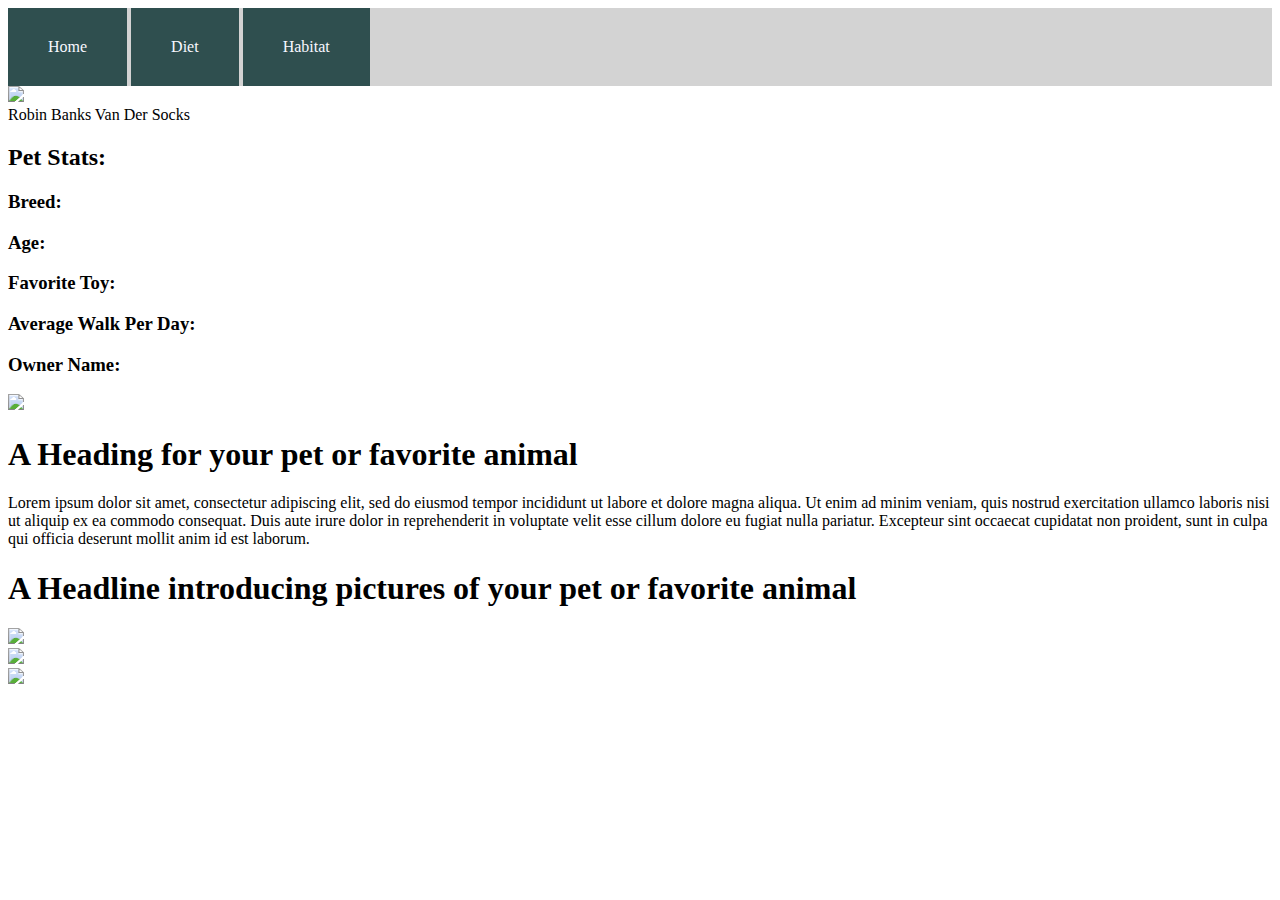
==== index.html @ 6be6dc51 "updated architecture" ====
<!DOCTYPE html>
<html>
<head>
  <title>One Page Website</title>
  <link href="css/style.css" rel="stylesheet" type="text/css">
</head>
<body>
<nav>
  <div class="navBar">
    <div class="navText">Home</div>
  </div>
  <div class="navBar">
    <div class="navText">Diet</div>
  </div>
  <div class="navBar">
    <div class="navText">Habitat</div>
  </div>
</nav>
<section class="sideBar"></section>
  <div class="petBox">
    <div class="petImage">
    <img src="images/IMG_315.jpg"></div>
    <div class="petName">Robin Banks Van Der Socks</div>
  </div>
  <div class="petInfo">
    <div class="petList"><h2>Pet Stats:</h2></div>
    <div class="petList"><h3>Breed:</h3></div>
    <div class="petList"><h3>Age:</h3></div>
    <div class="petList"><h3>Favorite Toy:</h3></div>
    <div class="petList"><h3>Average Walk Per Day:</h3></div>
    <div class="petList"><h3>Owner Name:</h3></div>
  </div>
</section>
<section class="mainPage">
  <div class="topBox">
  <div class="petImageMain">
  <img src="images/img_315.jpg"></div>
  <h1>A Heading for your pet or favorite animal</h1>
  <p>Lorem ipsum dolor sit amet, consectetur adipiscing elit, sed do eiusmod tempor incididunt ut labore et dolore magna aliqua. Ut enim ad minim veniam, quis nostrud exercitation ullamco laboris nisi ut aliquip ex ea commodo consequat. Duis aute irure dolor in reprehenderit in voluptate velit esse cillum dolore eu fugiat nulla pariatur. Excepteur sint occaecat cupidatat non proident, sunt in culpa qui officia deserunt mollit anim id est laborum.</p>
  </div>
<div class="bottomBox">
  <h1>A Headline introducing pictures of your pet or favorite animal</h1>
  <div class="petPhoto"><img src="images/IMG_315.jpg"></div>
  <div class="petPhoto"><img src="images/IMG_315.jpg"></div>
  <div class="petPhoto"><img src="images/IMG_315.jpg"></div>
</div>
</section>
</body>
</html>
---- css/style.css ----
nav {
    width: auto;
    background-color: lightgrey;
}

.navBar {
  color: ghostwhite;
  display: inline-block;
  padding-top: 30px;
  padding-left: 40px;
  padding-right: 40px;
  padding-bottom: 30px;
  background-color: darkslategray;
}
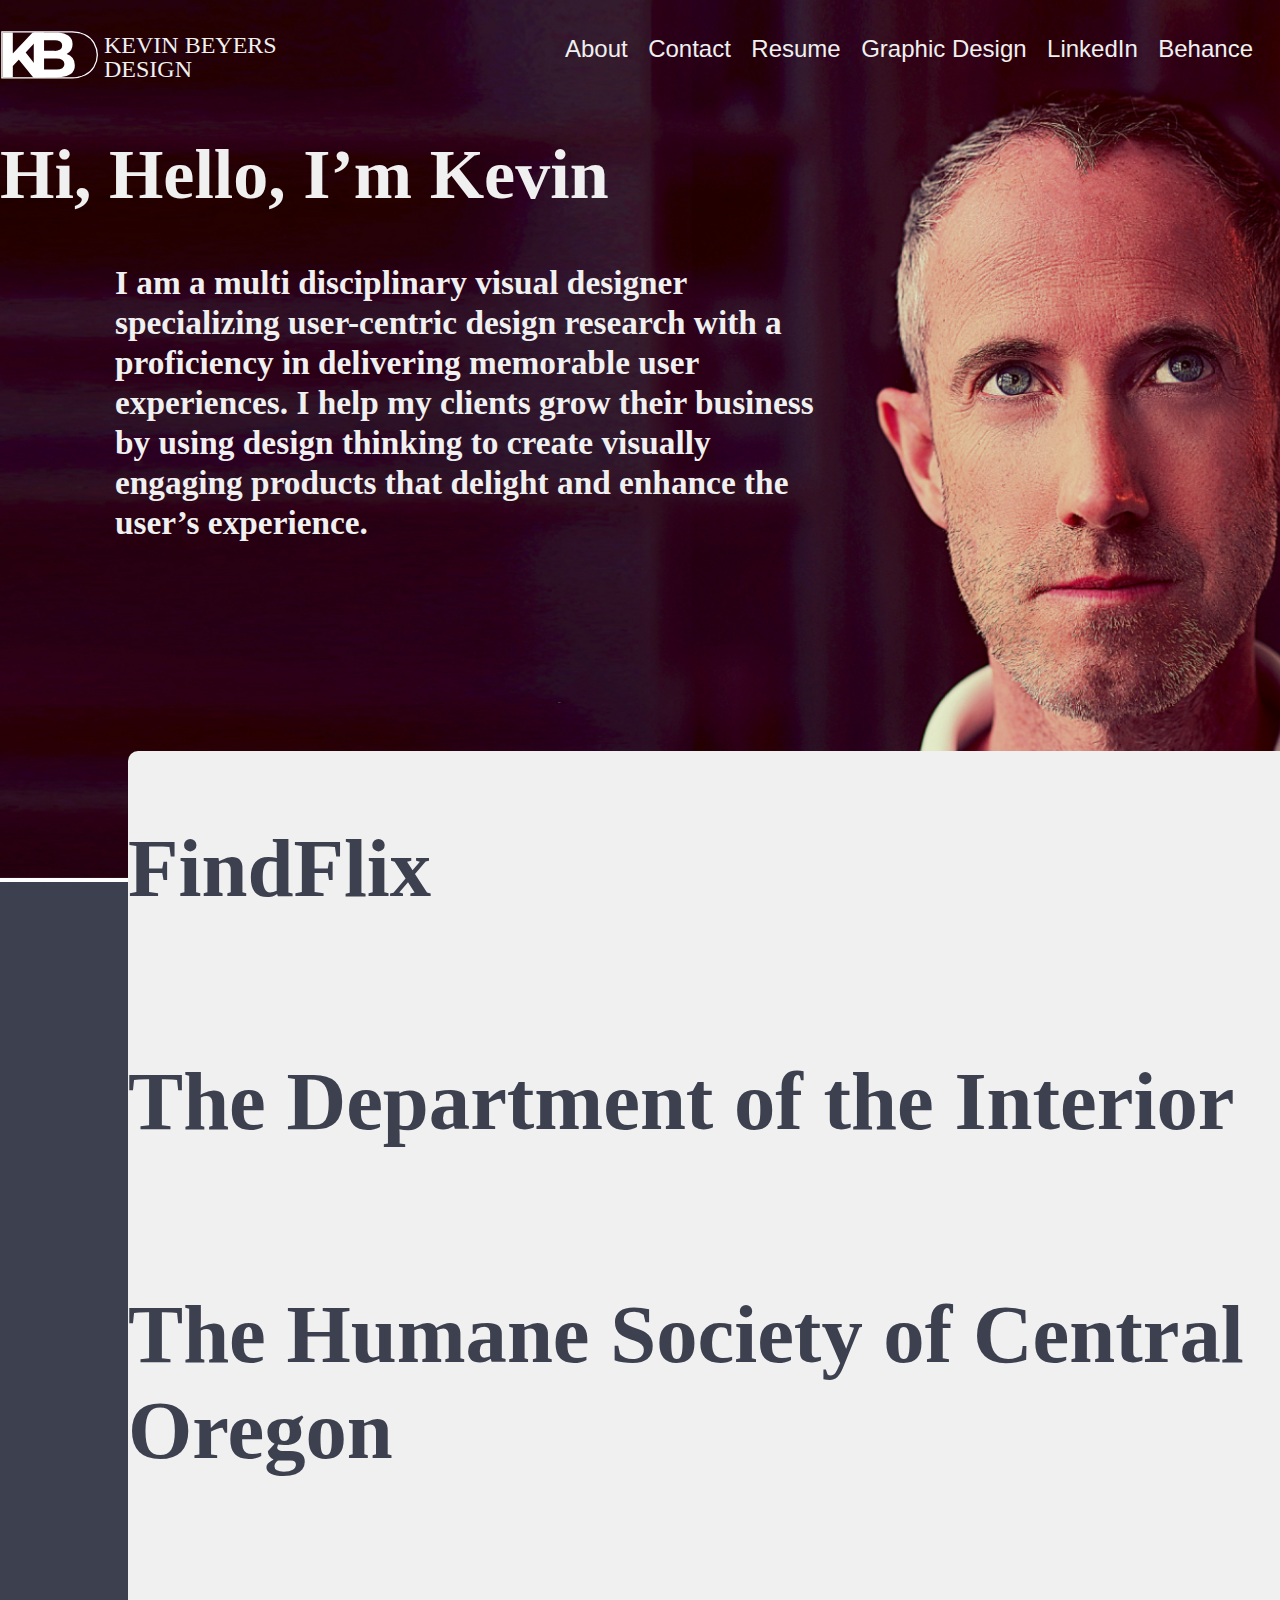
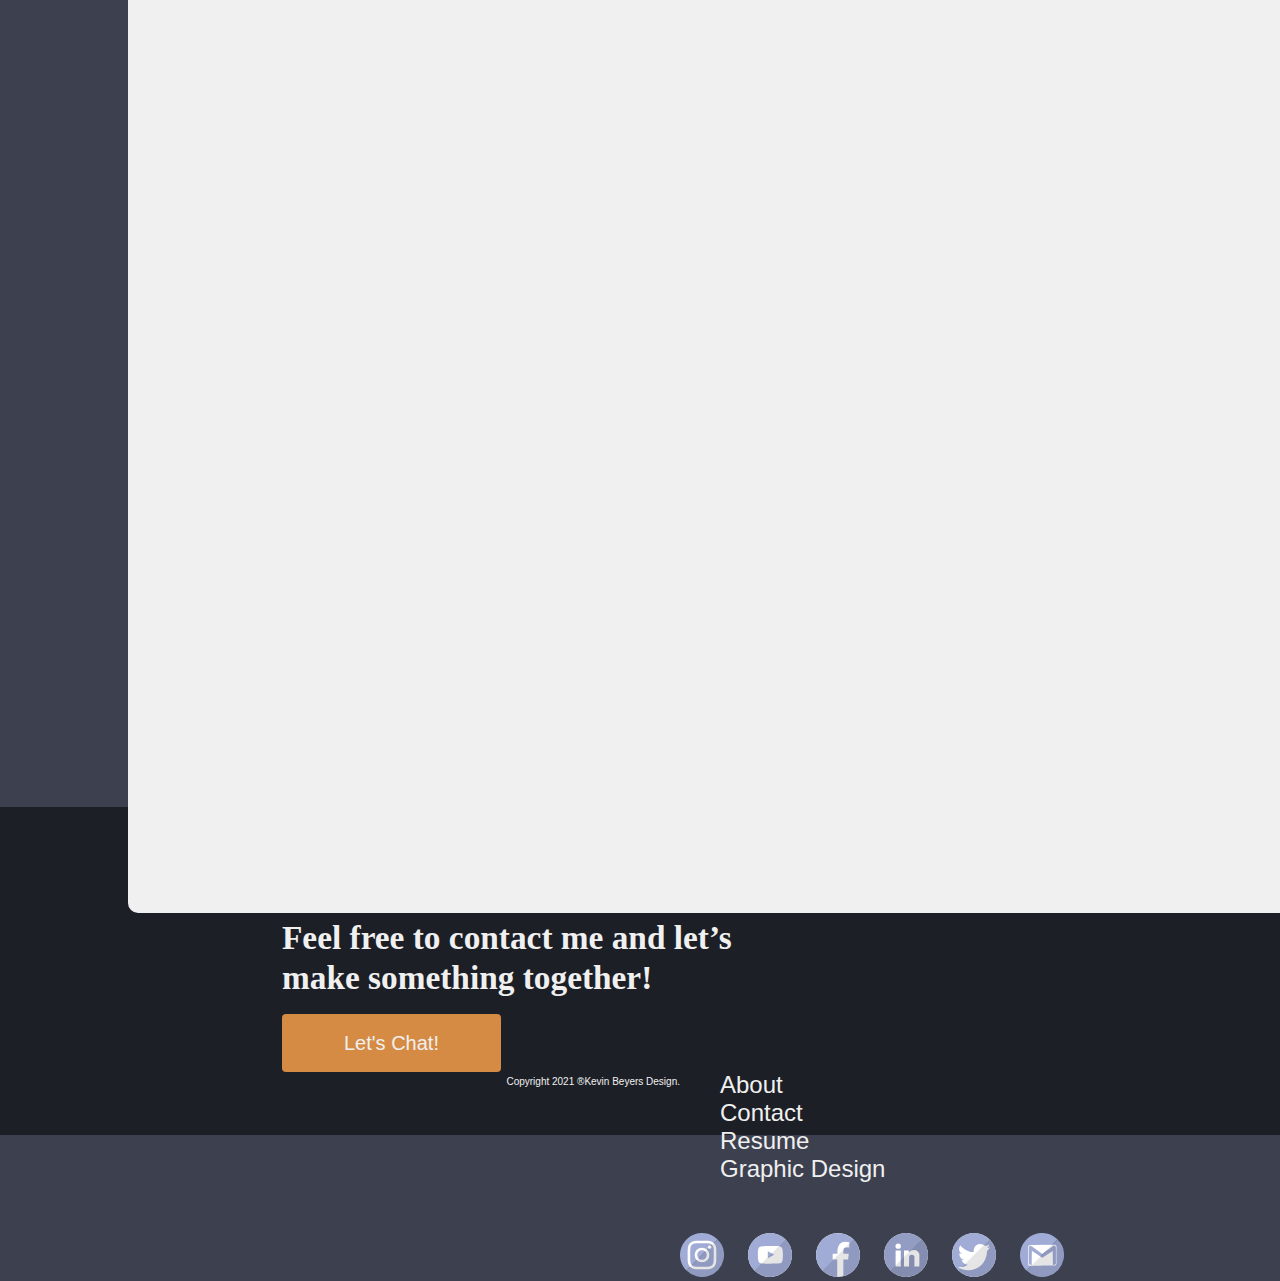
==== commit b92c97b4: "portfolio update" ====
--- a/index.html
+++ b/index.html
@@ -1,49 +1,88 @@
-<!DOCTYPE html>
+<!doctype html>
 <html>
 <head>
-  <title>One Page Website</title>
-  <link href="css/style.css" rel="stylesheet" type="text/css">
+<meta charset="UTF-8">
+<title>Kevin Beyers Design - UX UI Design Portfolio</title>
+<script src="https://ajax.googleapis.com/ajax/libs/jquery/3.5.1/jquery.min.js"></script>
+	<script type="text/javascript" src="js/scripts.js"></script>
+	<link rel="preconnect" href="https://fonts.gstatic.com">
+<link href="css/styles.css" rel="stylesheet" type="text/css">
 </head>
+
 <body>
-<nav>
-  <div class="navBar">
-    <div class="navText">Home</div>
-  </div>
-  <div class="navBar">
-    <div class="navText">Diet</div>
-  </div>
-  <div class="navBar">
-    <div class="navText">Habitat</div>
-  </div>
-</nav>
-<section class="sideBar"></section>
-  <div class="petBox">
-    <div class="petImage">
-    <img src="images/IMG_315.jpg"></div>
-    <div class="petName">Robin Banks Van Der Socks</div>
-  </div>
-  <div class="petInfo">
-    <div class="petList"><h2>Pet Stats:</h2></div>
-    <div class="petList"><h3>Breed:</h3></div>
-    <div class="petList"><h3>Age:</h3></div>
-    <div class="petList"><h3>Favorite Toy:</h3></div>
-    <div class="petList"><h3>Average Walk Per Day:</h3></div>
-    <div class="petList"><h3>Owner Name:</h3></div>
-  </div>
-</section>
-<section class="mainPage">
-  <div class="topBox">
-  <div class="petImageMain">
-  <img src="images/img_315.jpg"></div>
-  <h1>A Heading for your pet or favorite animal</h1>
-  <p>Lorem ipsum dolor sit amet, consectetur adipiscing elit, sed do eiusmod tempor incididunt ut labore et dolore magna aliqua. Ut enim ad minim veniam, quis nostrud exercitation ullamco laboris nisi ut aliquip ex ea commodo consequat. Duis aute irure dolor in reprehenderit in voluptate velit esse cillum dolore eu fugiat nulla pariatur. Excepteur sint occaecat cupidatat non proident, sunt in culpa qui officia deserunt mollit anim id est laborum.</p>
-  </div>
-<div class="bottomBox">
-  <h1>A Headline introducing pictures of your pet or favorite animal</h1>
-  <div class="petPhoto"><img src="images/IMG_315.jpg"></div>
-  <div class="petPhoto"><img src="images/IMG_315.jpg"></div>
-  <div class="petPhoto"><img src="images/IMG_315.jpg"></div>
+	<div class="container">
+        <div class="hero-image">
+	        <div class="topContainer">
+			<header>
+				<div class="navBar">
+        		<a href="index.html" class="logoBox"><img src="images/KBD Logo.svg" alt="Keving Beyers design ux ui logo" class="for-mob clear-float"/></a>
+				<div class="mobile-view"><img src="images/burger-menu.svg" alt="nav sandwich" width="25"/></div>
+        		<nav>
+  					<div class="desktop-view">
+						<ul>
+              				<li><a href="#" class="nav-menu">About</a></li>
+              				<li><a href="#" class="nav-menu">Contact</a></li>
+							<li><a href="#" class="nav-menu">Resume</a></li>
+							<li><a href="#" class="nav-menu">Graphic Design</a></li>
+							<li><a href="#" class="nav-menu">LinkedIn</a></li>
+							<li><a href="#" class="nav-menu">Behance</a></li>
+    					</ul>
+					</div>
+				</nav>
+					<div class="mobile-menu">
+						<div class="mobile-btns">
+							<ul>
+				  			<li><a href="#" class="nav-menu">About</a></li>
+              				<li><a href="#" class="nav-menu">Contact</a></li>
+							<li><a href="#" class="nav-menu">Resume</a></li>
+							<li><a href="#" class="nav-menu">Graphic Design</a></li>
+							<li><a href="#" class="nav-menu">LinkedIn</a></li>
+							<li><a href="#" class="nav-menu">Behance</a></li>
+							</ul>
+						</div>
+					</div>
+            	
+		<section id="heroImage">
+        <div id="headline" class="headline"><h1>Hi, Hello, I’m Kevin</h1></div>
+			<div id="subhead" class="subhead"><h3>I am a multi disciplinary visual designer specializing user-centric design research with a proficiency in delivering memorable user experiences. I help my clients grow their business by using design thinking to create visually engaging products that delight and enhance the user’s experience.</h3></div>
+					</div>
+			</div>
+			</section>
+			</header>
+			
+		<section id="portfolioGrid">
+	  <div id="portfolioContainer">
+	            <div id="findFlix" class= "portfolioGridArea"></div>
+				<div id="findFlixText" class= "portfolioGridArea"><h2>FindFlix</h2></div>
+	            <div id="doi" class= "portfolioGridArea"></div>
+				<div id="doiText" class= "portfolioGridArea"><h2>The Department of the Interior</h2></div>
+	            <div id="hsco" class= "portfolioGridArea"></div>
+				<div id="hscoText" class= "portfolioGridArea"><h2>The Humane Society of Central Oregon</h2></div>
+		</div>
+			</section>
+	<footer>
+	  
+		     <div class="bottomLogoText"><div id="bottomLogoContainer"><a href="index.html"></a></div>
+		         <h3>Feel free to contact me and let’s <br>make something together!</h3>
+			        <a href="#" class="chatButton">Let's Chat!</a></div>
+					 
+			
+			
+		<div class="bottomNavRight">
+		<ul>
+              				<li><a href="#" class="bottomNavMenu">About</a></li>
+              				<li><a href="#" class="bottomNavMenu">Contact</a></li>
+							<li><a href="#" class="bottomNavMenu">Resume</a></li>
+							<li><a href="#" class="bottomNavMenu">Graphic Design</a></li>
+		</ul>	
+			
+      <div class="social-icons"><a href="#" class="ig-logo"><img src="images/IG logo.svg" width="44" height="44" alt="Kevin Beyers Design instagram"/><a href="#" class="yt-logo"></a><img src="images/YT logo.svg" width="44" height="44" alt="Kevin Beyers Design YouTube"/></a><a href="#" class="fb-logo"><img src="images/FB logo.svg" width="44" height="44" alt="Kevin Beyers Design Facebook"/></a><a href="#" class="li-logo"><img src="images/LI logo.svg" width="44" height="44" alt="Kevin Beyers Design LinkedIn"/></a><a href="#" class="tw-logo"><img src="images/TW logo.svg" width="44" height="44" alt="Kevin Beyers Design Twitter"/></a><a href="mailto:kbeyers91601@gmail.com" target="_blank"><img src="images/GM logo.svg" width="44" height="44" alt="Kevin Beyers Design Gmail"></a></div>
+	</div>
 </div>
-</section>
+      <div class="copyright">Copyright 2021 ®Kevin Beyers Design.</div>
+					 </div>
+				 </div>
+				 </footer>		  
+    </footer>
 </body>
 </html>
--- a/css/styles.css
+++ b/css/styles.css
@@ -0,0 +1,424 @@
+@charset "UTF-8";
+
+/*Global View*/
+
+body {
+  font-family: 'Roboto', sans-serif;
+}
+
+header {
+    padding-bottom: 145px;
+    padding-right: 19px;
+    padding-top: 10px;
+}
+
+h1 {
+	font-family:'Roboto Slab';
+    font-size : 70px;
+    line-height : 82.2px;
+    color : #F0F0F0;
+}
+
+h2 {
+	font-family:'Roboto Slab';
+	font-size: 62pt;
+    color : #3D414F;
+}
+
+h3 {
+	font-family:'Roboto Slab';
+	font-size: 25pt;
+    line-height : 30pt;
+    color : #F0F0F0;
+}
+
+.topContainer {
+    max-width: 1364px;
+    margin-left: auto;
+    margin-right: auto;
+}
+
+
+
+
+nav {
+    float: right;
+}
+
+.logoBox {
+	width : 286px;
+    height : 53px;
+}
+
+.mobile-view {
+    display: none;
+    clear: none;
+    float: right;
+}
+.desktop-view {
+    margin-top: -11px;
+	width: auto;
+}
+.desktop-view ul li {
+    list-style-type: none;
+    display: inline-block;
+	
+}
+.desktop-view ul li a {
+    color : #F0F0F0;
+    text-decoration: none;
+    font-size : 24px;
+    padding-top: 0px;
+    padding-right: 8px;
+    padding-bottom: 0px;
+    padding-left: 8px;
+    margin-right: 0px;
+}
+
+
+.kevin-beyers-design-logo {
+    background-image : url(images/kevin-beyers-design-logo.png);
+    background-repeat : no-repeat;
+}
+
+.mobile-menu ul {
+	list-style-type: none;
+}
+
+.mobile-menu {
+    position: absolute;
+    display: none;
+    text-align: center;
+    float: right;
+    margin-top: 4px;
+    margin-right: -32px;
+    z-index: 100
+}
+
+.subhead {
+	padding-left: 115px;
+	width: 700px;
+	height: 343px;
+	margin-right:auto;
+}
+
+body {
+    background-color: #3D414F;
+    margin-top: 0px;
+    margin-right: 0px;
+    margin-bottom: 0px;
+    margin-left: 0px;
+    padding-bottom: 0px;
+}
+.hero-image {
+    height: 862px;
+    background-image: url("../images/Hero Image.jpg");
+    background-repeat: no-repeat;
+    background-size: cover;
+    background-position: center 0%;
+    padding-top: 20px;
+}
+
+
+
+main {
+    min-height: 800px;
+}
+
+#portfolioContainer{
+	justify-content: center;
+	border-radius: 10px 10px;
+	width: 1364px;
+	height: 1762px;
+	background-color: #F0F0F0;
+	margin-left: auto;
+    margin-right: auto;
+}
+
+.portfolioGridArea {
+    background-repeat: no-repeat;
+    display: grid;
+    align-content:stretch;
+  }
+
+#portfolioGrid {
+
+  margin: 0px 10%;
+  display: grid;
+  grid-template-rows: 552px 552px 552px;
+  grid-template-columns:50% 50%;
+  grid-template-areas:
+  "findFlix findFlixText"
+  "doi doiText"
+  "hsco hscoText"
+  ;
+}
+
+#findFlix {
+  grid-area: findFlix;
+  background-image:url("../images/FindFlix_Mockup2.jpg");
+
+}
+#doi {
+  grid-area: doi;
+  background-image:url("../images/DOI Thumb.jpg");
+}
+
+#hsco {
+  grid-area: hsco;
+  background-image:url("../images/HSCO Thumb.jpg");
+}
+
+
+
+
+footer {
+    padding-top: 25px;
+	padding-left:278px;
+    padding-left:282px;
+    height: 303px;
+	background-color: #1D1F26;
+}
+
+#bottomLogoContainer {
+	background-image: url("../images/KBD Logo.svg");
+	width:283px;
+	height:53px;
+}
+
+.bottomLogoText {
+    width: auto;
+	height: auto;
+}
+
+.bottomNavRight {
+	/*margin-left: 329px;*/
+    float: right;
+    width: 600px;
+    height: auto;
+}
+
+.bottomNavRight ul li {
+    list-style-type: none;
+    display:block;
+	
+}
+.bottomNavRight ul li a {
+    text-decoration: none;
+	color: #F0F0F0;
+    font-size: 24px;
+    margin-left: 0px;
+    /*padding-top: 0px;
+    padding-right: 8px;
+    padding-bottom: 0px;
+    padding-left: 8px;
+    margin-right: 0px;*/
+}
+
+.chatButton {
+	color: #F0F0F0;
+	align-content: center;
+	text-align: center;
+	font-size:20px;
+	text-decoration: none;
+	width:214px;
+	height:49px;
+	padding-left:62px;
+	padding-right:62px;
+	padding-top:18px;
+	padding-bottom:18px;
+	background-color:#D68B45;
+	border-radius: 4px 4px 4px 4px;
+}
+
+.social-icons {
+    margin-top: 50px;
+}
+.social-icons img  {
+    padding-right: 24px;
+}
+.copyright {
+    float: right;
+    font-size : 10px;
+    color : #F0F0F0;
+    margin-top: 21px;
+}
+
+
+/*Tablet View*/
+@media (min-width : 415px ) and ( max-width : 768px ){
+	
+.expand   {
+    display: block;
+}
+	
+.mobile-menu ul {
+	list-style-type: none;
+}
+
+.mobile-menu {
+    clear: both;
+    text-align: center;
+    float: right;
+    margin-top: 9px;
+    margin-right: 4px;
+}
+
+
+
+.mobile-view {
+    display: block;
+    float: right;
+    padding-top: 6px;
+}
+.desktop-view 
+	{
+    display: none;
+    padding-top: 26px;
+}
+		
+
+
+.hero-content {
+    margin-right: 25px;
+    margin-left: 25px;
+    margin-top: 48px;
+}
+h1 {
+    font-size : 59px;
+    line-height : 74.2px;
+    color : #F0F0F0;
+}
+.col-md {
+    width: 48%;
+    height: auto;
+    margin-top: 1%;
+    margin-right: 1%;
+    margin-bottom: 1%;
+    margin-left: 1%;
+}
+.image-grid {
+    margin-top: -47px;
+    margin-bottom: -37px;
+    padding-bottom: 0px;
+}
+.hero-image {
+    -webkit-box-sizing: content-box;
+    -moz-box-sizing: content-box;
+    box-sizing: content-box;
+    width: auto;
+    height: 467px;
+    background-image: url("../images/Hero Image.jpg");
+    background-position: 57% 0%;
+}
+.hero-content-hr {
+    margin-left: 26px;
+    width: 67%;
+    margin-top: -70px;
+    margin-bottom: 168px;
+}
+	
+	footer {
+    text-align: center;
+    margin-bottom: 67px;
+}
+	
+	.social-icons {
+    clear: none;
+    float: none;
+}
+.social-icons img  {
+    padding-right: 10px;
+}
+.copyright {
+    float: none;
+    clear: both;
+    padding-top: 10px;
+}
+	
+}
+
+
+/*Mobile View*/
+@media (max-width : 414px ){
+.mobile-view {
+    margin-top: 3px;
+	display: block;
+	float: right;
+}
+.desktop-view {
+    display: none;
+	text-align: right;
+}
+.expand   {
+    display: block;
+}
+
+header a img {
+    width: 83%;
+    height: 83%;
+}
+	
+.desktop-view ul li {
+    display: block;
+}
+.hero-image {
+    height: 476px;
+    background-image: url("../images/Hero Image.jpg");
+}
+.hero-content {
+    margin-right: 0px;
+    margin-left: 0px;
+    text-align: center;
+    margin-top: 4px;
+	}
+.hero-content hr {
+    display: none;
+}
+
+h1 {
+    font-size : 40px;
+    line-height : 41.2px;
+    color : #F0F0F0;
+    margin-bottom: 29px;
+}
+.hero-content img.float-left {
+    margin-left: 52px;
+    clear: both;
+    float: left;
+}
+.col-xs {
+    width: 98%;
+    height: auto;
+    margin-top: 1%;
+    margin-right: 1%;
+    margin-bottom: 1%;
+    margin-left: 1%;
+}
+.image-grid {
+    margin-top: 226px;
+    margin-bottom: -54px;
+}
+.hero-content-hr {
+    display: none;
+}
+		footer {
+    text-align: center;
+    padding-bottom: 30px;
+}
+	
+	.social-icons {
+    margin-top: 5px;
+    clear: none;
+    float: none;
+}
+.social-icons img  {
+    padding-right: 10px;
+}
+.copyright {
+    float: none;
+    clear: both;
+    padding-top: 10px;
+}
+
+}
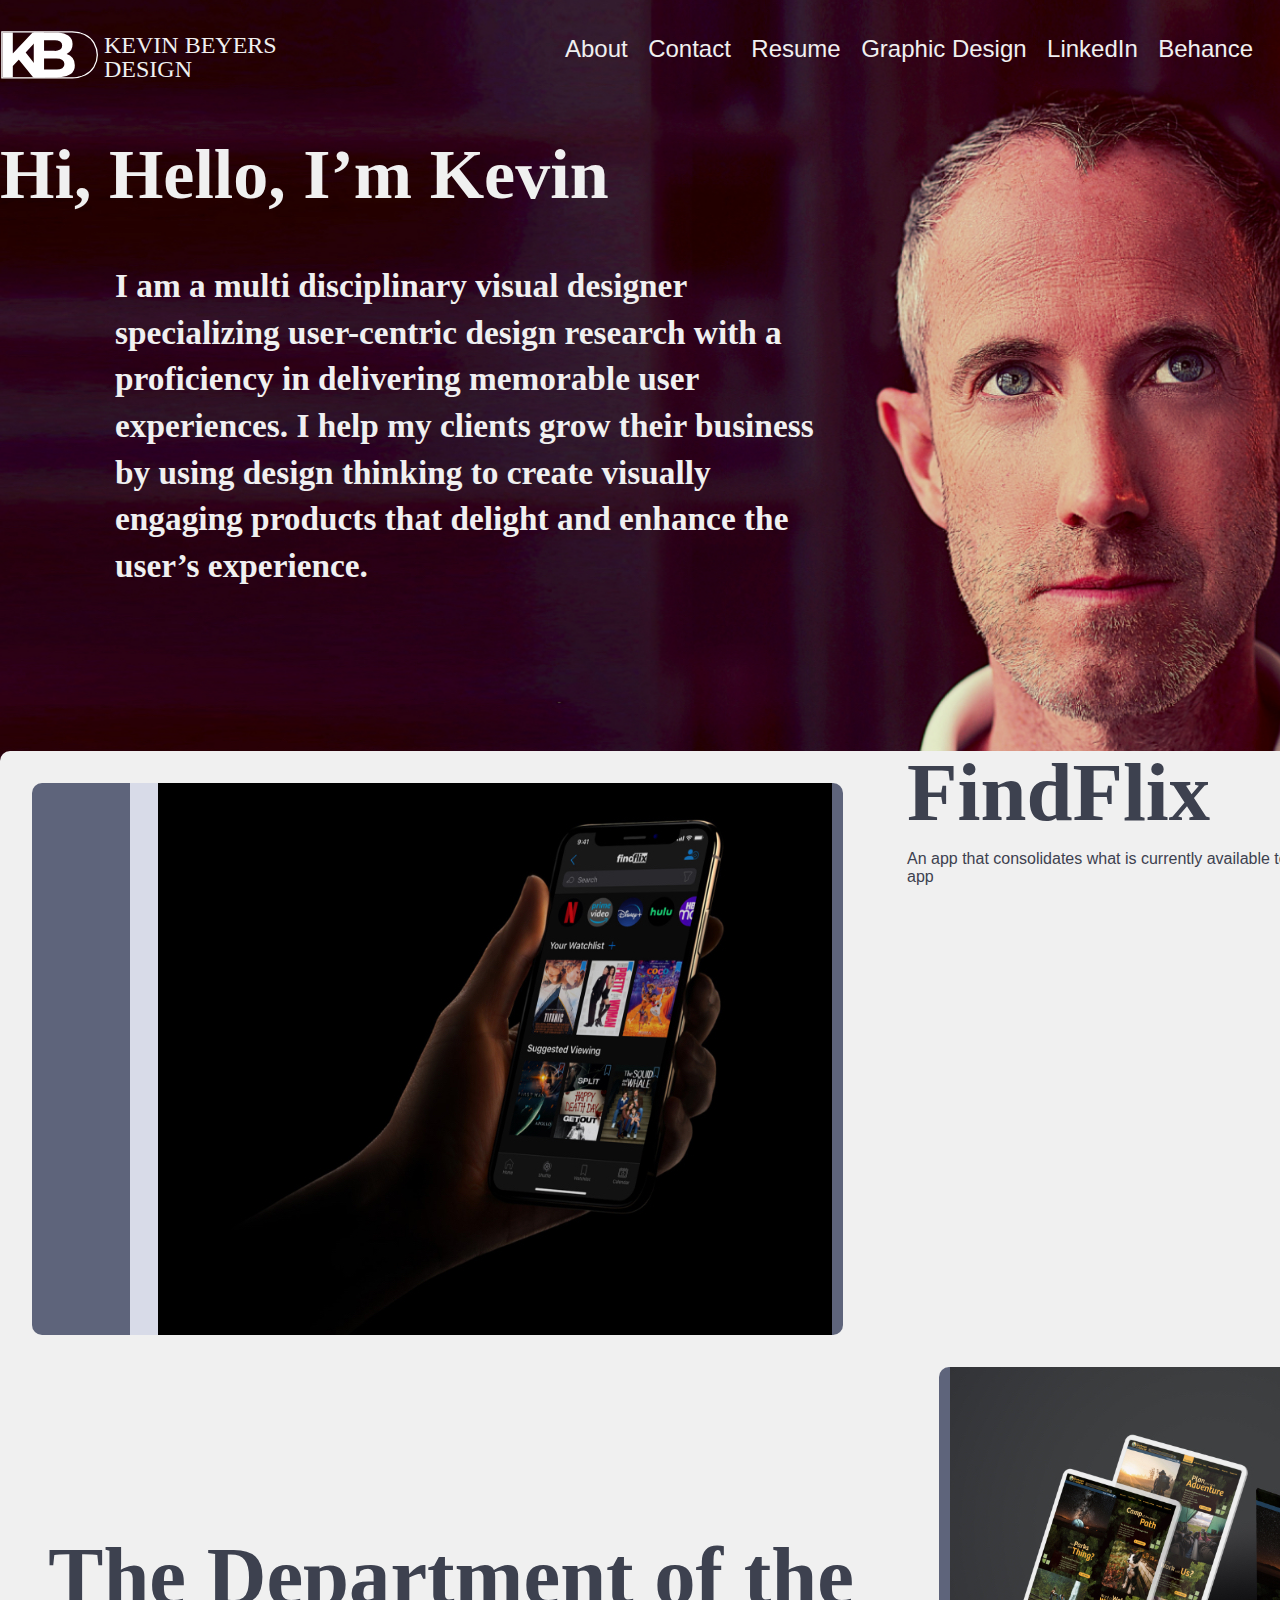
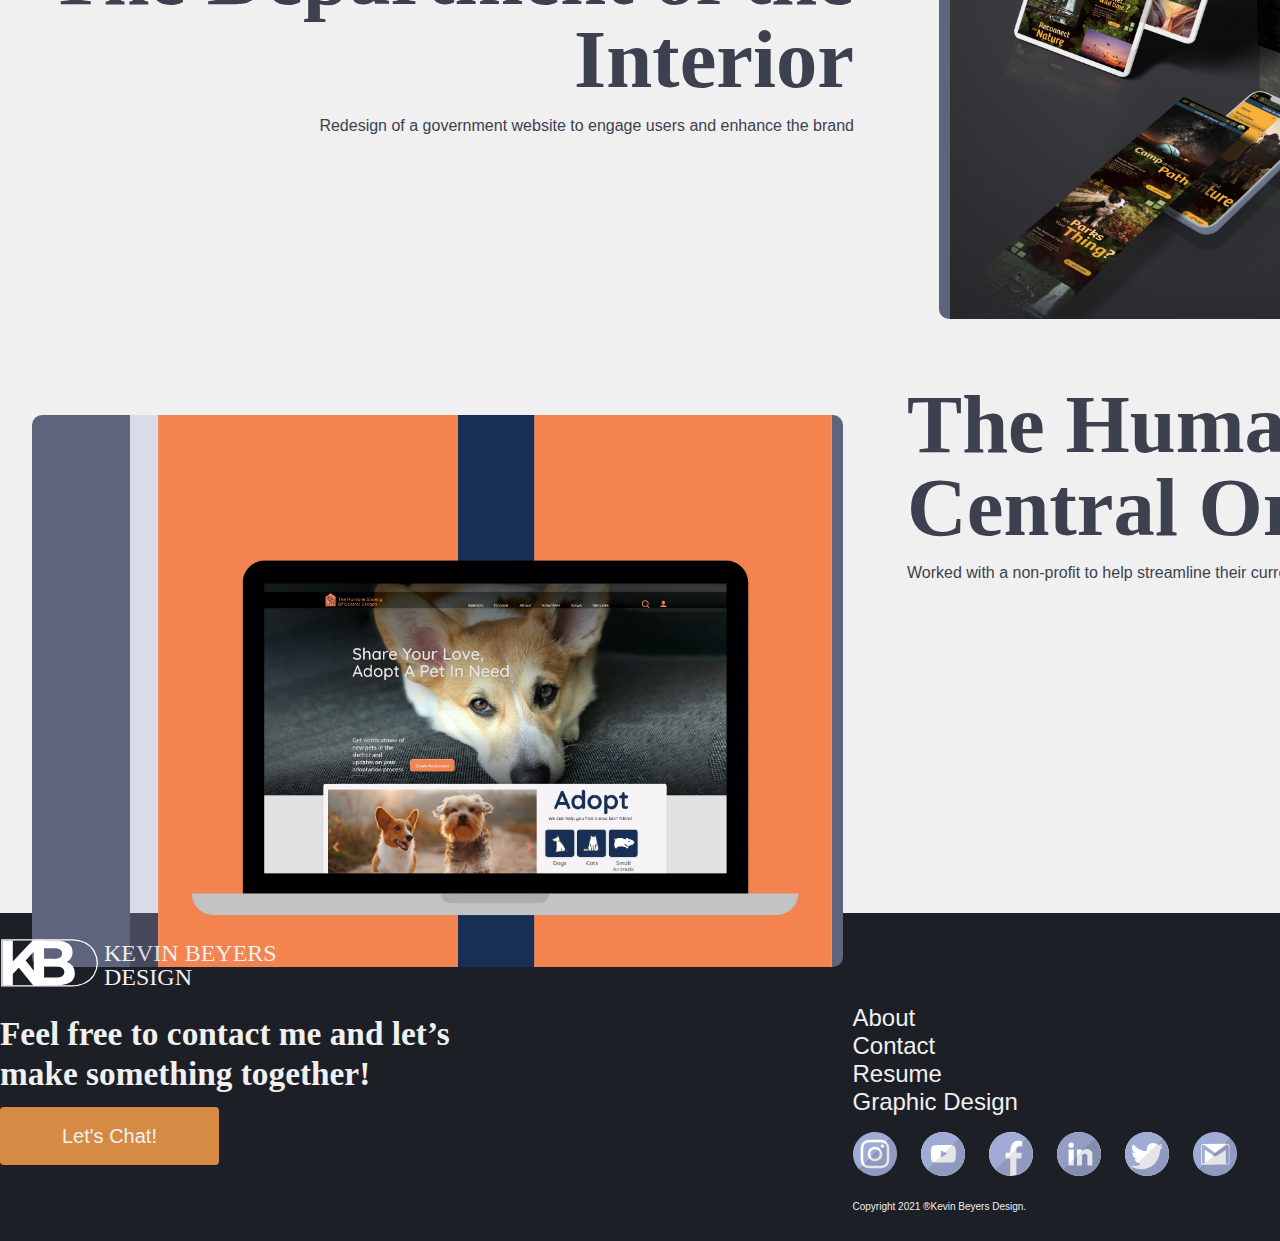
==== commit a4f3199b: "portfolio update 032821" ====
--- a/index.html
+++ b/index.html
@@ -44,45 +44,73 @@
             	
 		<section id="heroImage">
         <div id="headline" class="headline"><h1>Hi, Hello, I’m Kevin</h1></div>
-			<div id="subhead" class="subhead"><h3>I am a multi disciplinary visual designer specializing user-centric design research with a proficiency in delivering memorable user experiences. I help my clients grow their business by using design thinking to create visually engaging products that delight and enhance the user’s experience.</h3></div>
+			<div id="subhead" class="subhead"><h4>I am a multi disciplinary visual designer specializing user-centric design research with a proficiency in delivering memorable user experiences. I help my clients grow their business by using design thinking to create visually engaging products that delight and enhance the user’s experience.</h4></div>
 					</div>
 			</div>
 			</section>
 			</header>
 			
-		<section id="portfolioGrid">
-	  <div id="portfolioContainer">
-	            <div id="findFlix" class= "portfolioGridArea"></div>
-				<div id="findFlixText" class= "portfolioGridArea"><h2>FindFlix</h2></div>
-	            <div id="doi" class= "portfolioGridArea"></div>
-				<div id="doiText" class= "portfolioGridArea"><h2>The Department of the Interior</h2></div>
-	            <div id="hsco" class= "portfolioGridArea"></div>
-				<div id="hscoText" class= "portfolioGridArea"><h2>The Humane Society of Central Oregon</h2></div>
+			<section id="portfolioContainer">
+				<div id="portfolioGrid">
+	            <div id="findFlix" class= "portfolioGridArea">
+					<div id="portfolioSubGrid">
+						<div id="col1" class="portfolioSubGrid"></div>
+						<div id="col2" class="portfolioSubGrid"></div>
+						<div id="col3Flix" class="portfolioSubGrid"></div>
+						<div id="col4" class="portfolioSubGrid"></div>
+					</div>
+				</div>
+				<div id="findFlixText" class= "portfolioGridAreaText"><h2>FindFlix</h2><p>An app that consolidates what is currently available to watch across all the users streaming services into an easy to use app</p></div>
+	            <div id="doi" class= "portfolioGridArea">
+						<div id="portfolioSubGridRight">
+							<div id="col1" class="portfolioSubGridRight"></div>
+							<div id="col2Doi" class="portfolioSubGridRight"></div>
+							<div id="col3" class="portfolioSubGridRight"></div>
+							<div id="col4" class="portfolioSubGridRight"></div>
+						</div>
+					</div>
+				<div id="doiText" class= "portfolioGridAreaTextRight"><h2>The Department of the Interior</h2><p>Redesign of a government website to engage users and enhance the brand
+				</p></div>
+	            <div id="hsco" class= "portfolioGridArea">
+					<div id="portfolioSubGrid">
+						<div id="col1" class="portfolioSubGrid"></div>
+						<div id="col2" class="portfolioSubGrid"></div>
+						<div id="col3Hsco" class="portfolioSubGrid"></div>
+						<div id="col4" class="portfolioSubGrid"></div>
+					</div>
+				</div>
+				<div id="hscoText" class= "portfolioGridAreaText"><h2>The Humane Society of Central Oregon</h2><p>Worked with a non-profit to help streamline their current website to be more responsive and visually appealing</p></div>
 		</div>
 			</section>
-	<footer>
+			<footer>
+				<div class="footerContainer">
 	  
-		     <div class="bottomLogoText"><div id="bottomLogoContainer"><a href="index.html"></a></div>
-		         <h3>Feel free to contact me and let’s <br>make something together!</h3>
-			        <a href="#" class="chatButton">Let's Chat!</a></div>
-					 
-			
-			
-		<div class="bottomNavRight">
-		<ul>
-              				<li><a href="#" class="bottomNavMenu">About</a></li>
-              				<li><a href="#" class="bottomNavMenu">Contact</a></li>
-							<li><a href="#" class="bottomNavMenu">Resume</a></li>
-							<li><a href="#" class="bottomNavMenu">Graphic Design</a></li>
-		</ul>	
-			
-      <div class="social-icons"><a href="#" class="ig-logo"><img src="images/IG logo.svg" width="44" height="44" alt="Kevin Beyers Design instagram"/><a href="#" class="yt-logo"></a><img src="images/YT logo.svg" width="44" height="44" alt="Kevin Beyers Design YouTube"/></a><a href="#" class="fb-logo"><img src="images/FB logo.svg" width="44" height="44" alt="Kevin Beyers Design Facebook"/></a><a href="#" class="li-logo"><img src="images/LI logo.svg" width="44" height="44" alt="Kevin Beyers Design LinkedIn"/></a><a href="#" class="tw-logo"><img src="images/TW logo.svg" width="44" height="44" alt="Kevin Beyers Design Twitter"/></a><a href="mailto:kbeyers91601@gmail.com" target="_blank"><img src="images/GM logo.svg" width="44" height="44" alt="Kevin Beyers Design Gmail"></a></div>
-	</div>
-</div>
-      <div class="copyright">Copyright 2021 ®Kevin Beyers Design.</div>
-					 </div>
-				 </div>
-				 </footer>		  
-    </footer>
+				<div class="bottomGridContainer">
+			  
+							 
+		  <section id="bottomGridContainer">
+						<div id="bottomGrid">
+				<div id="bottomLogoContainer" class="bottomGridArea"><a href="index.html"></a>
+					</div>
+						 <h3>Feel free to contact me and let’s <br>make something together!</h3>
+							<a href="#" class="chatButton">Let's Chat!</a>
+						</div>
+				  <div id="bottomNavRight" class="bottomGridArea">
+				<ul>
+					  <li><a href="#" class="bottomNavMenu">About</a></li>
+					  <li><a href="#" class="bottomNavMenu">Contact</a></li>
+					  <li><a href="#" class="bottomNavMenu">Resume</a></li>
+					  <li><a href="#" class="bottomNavMenu">Graphic Design</a></li>
+				</ul>
+					
+			  <div class="social-icons"><a href="#" class="ig-logo"><img src="images/IG logo.svg" width="44" height="44" alt="Kevin Beyers Design instagram"/><a href="#" class="yt-logo"></a><img src="images/YT logo.svg" width="44" height="44" alt="Kevin Beyers Design YouTube"/></a><a href="#" class="fb-logo"><img src="images/FB logo.svg" width="44" height="44" alt="Kevin Beyers Design Facebook"/></a><a href="#" class="li-logo"><img src="images/LI logo.svg" width="44" height="44" alt="Kevin Beyers Design LinkedIn"/></a><a href="#" class="tw-logo"><img src="images/TW logo.svg" width="44" height="44" alt="Kevin Beyers Design Twitter"/></a><a href="mailto:kbeyers91601@gmail.com" target="_blank"><img src="images/GM logo.svg" width="44" height="44" alt="Kevin Beyers Design Gmail"></a></div>
+
+			  <div class="copyright">Copyright 2021 ®Kevin Beyers Design.</div>
+			</div>
+			</div>
+		</div>
+	
+			</footer>
+		</section>
 </body>
 </html>
--- a/css/styles.css
+++ b/css/styles.css
@@ -22,7 +22,9 @@
 h2 {
 	font-family:'Roboto Slab';
 	font-size: 62pt;
+    line-height: 62pt;
     color : #3D414F;
+    margin:0px;
 }
 
 h3 {
@@ -30,6 +32,19 @@
 	font-size: 25pt;
     line-height : 30pt;
     color : #F0F0F0;
+    margin: 0px;
+}
+
+h4 {
+	font-family:'Roboto Slab';
+	font-size: 25pt;
+    line-height : 35pt;
+    color : #F0F0F0;
+    margin: 0px;
+}
+
+p {
+    color:#3D414F;
 }
 
 .topContainer {
@@ -126,8 +141,7 @@
 }
 
 #portfolioContainer{
-	justify-content: center;
-	border-radius: 10px 10px;
+	border-radius: 10px 10px 0px 0px;
 	width: 1364px;
 	height: 1762px;
 	background-color: #F0F0F0;
@@ -138,52 +152,121 @@
 .portfolioGridArea {
     background-repeat: no-repeat;
     display: grid;
-    align-content:stretch;
+    justify-content:left;
+    padding:2rem;
   }
 
 #portfolioGrid {
-
-  margin: 0px 10%;
   display: grid;
-  grid-template-rows: 552px 552px 552px;
-  grid-template-columns:50% 50%;
+  justify-content: left;
+  grid-template-rows: 552px;
+  /*grid-template-columns: repeat(2, 1fr);*/
+  /*grid-template-columns:50% 50%;*/
+  grid-gap:2rem;
   grid-template-areas:
   "findFlix findFlixText"
-  "doi doiText"
+  "doiText doi"
   "hsco hscoText"
   ;
 }
 
+#portfolioSubGrid {
+    display: grid;
+    grid-template-columns:98px 28px 674px 11px;
+    grid-template-rows:552px;
+    align-items: left;
+    grid-template-areas: 
+    "col1 col2 col3 col4"
+    ;
+}
+
+#portfolioSubGridRight {
+    display: grid;
+    grid-template-columns:11px 674px 28px 98px;
+    grid-template-rows:552px;
+    align-items: left;
+    grid-template-areas: 
+    "col4 col3 col2 col1"
+    ;
+}
+
+#col1 {
+    background-color: #5E647B;
+    border-radius: 10px 0px 0px 10px;
+}
+
+#col2 {
+    background-color: rgba(161, 172, 214, 0.3);
+    z-index: 1;
+}
+
+#col3Flix {
+    background-image:url("../images/FindFlix_Mockup2.jpg");
+}
+
+#col4 {
+    background-color: #5E647B;
+    border-radius: 0px 10px 10px 0px;
+}
+
+#col2Doi {
+    background-image:url("../images/DOI Thumb.jpg");
+}
+
+.portfolioGridAreaText {
+    text-align: left;
+    align-items: center;
+}
+
+.portfolioGridAreaTextRight {
+    text-align: Right;
+    padding-right:21px;
+    padding-left:21px;
+    align-content: center;
+}
+
 #findFlix {
   grid-area: findFlix;
-  background-image:url("../images/FindFlix_Mockup2.jpg");
+  
 
 }
 #doi {
   grid-area: doi;
-  background-image:url("../images/DOI Thumb.jpg");
 }
 
 #hsco {
   grid-area: hsco;
-  background-image:url("../images/HSCO Thumb.jpg");
-}
-
-
-
-
-footer {
+}
+#col3Hsco{
+    background-image:url("../images/HSCO Thumb.jpg");
+}
+
+
+footer{
     padding-top: 25px;
-	padding-left:278px;
-    padding-left:282px;
-    height: 303px;
-	background-color: #1D1F26;
-}
+    background-color: #1D1F26;
+}
+
+.footerContainer {
+    justify-content: center;
+	width: 1364px;
+	height: 303px;
+	margin-left: auto;
+    margin-right: auto;
+}
+
+#bottomGridContainer {
+  display:grid;
+  grid-template-columns: 50% 50%;
+  grid-template-rows:
+}
+
 
 #bottomLogoContainer {
 	background-image: url("../images/KBD Logo.svg");
 	width:283px;
 	height:53px;
+    margin-bottom:23px;
 }
 
 .bottomLogoText {
@@ -191,29 +274,46 @@
 	height: auto;
 }
 
-.bottomNavRight {
-	/*margin-left: 329px;*/
-    float: right;
+#bottomNavRight {
+    /*float: right;*/
+    padding-left:25%;
+    margin-top:50px;
     width: 600px;
     height: auto;
 }
 
-.bottomNavRight ul li {
+#bottomNavRight ul li {
     list-style-type: none;
     display:block;
 	
 }
-.bottomNavRight ul li a {
+#bottomNavRight ul li a {
     text-decoration: none;
 	color: #F0F0F0;
     font-size: 24px;
-    margin-left: 0px;
-    /*padding-top: 0px;
-    padding-right: 8px;
-    padding-bottom: 0px;
-    padding-left: 8px;
-    margin-right: 0px;*/
-}
+    margin-left:0px;
+    margin-right:0px;
+    padding-left:0px;
+    padding-right:0px;
+
+  
+}
+
+h3 {
+    margin:0px;
+    margin-bottom:31px;
+}
+
+ul {
+    padding-left:0px;
+    padding-right:0px;
+}
+
+.bottomNavMenu {
+    padding-left:0px;
+    padding-right:0px;
+}
+
 
 .chatButton {
 	color: #F0F0F0;
@@ -232,22 +332,21 @@
 }
 
 .social-icons {
-    margin-top: 50px;
+    margin-top: 0px;
 }
 .social-icons img  {
     padding-right: 24px;
 }
 .copyright {
-    float: right;
+    float: center;
     font-size : 10px;
     color : #F0F0F0;
     margin-top: 21px;
 }
-
 
 /*Tablet View*/
 @media (min-width : 415px ) and ( max-width : 768px ){
-	
+/*	
 .expand   {
     display: block;
 }
@@ -338,8 +437,9 @@
 	
 }
 
-
+/*
 /*Mobile View*/
+/*
 @media (max-width : 414px ){
 .mobile-view {
     margin-top: 3px;
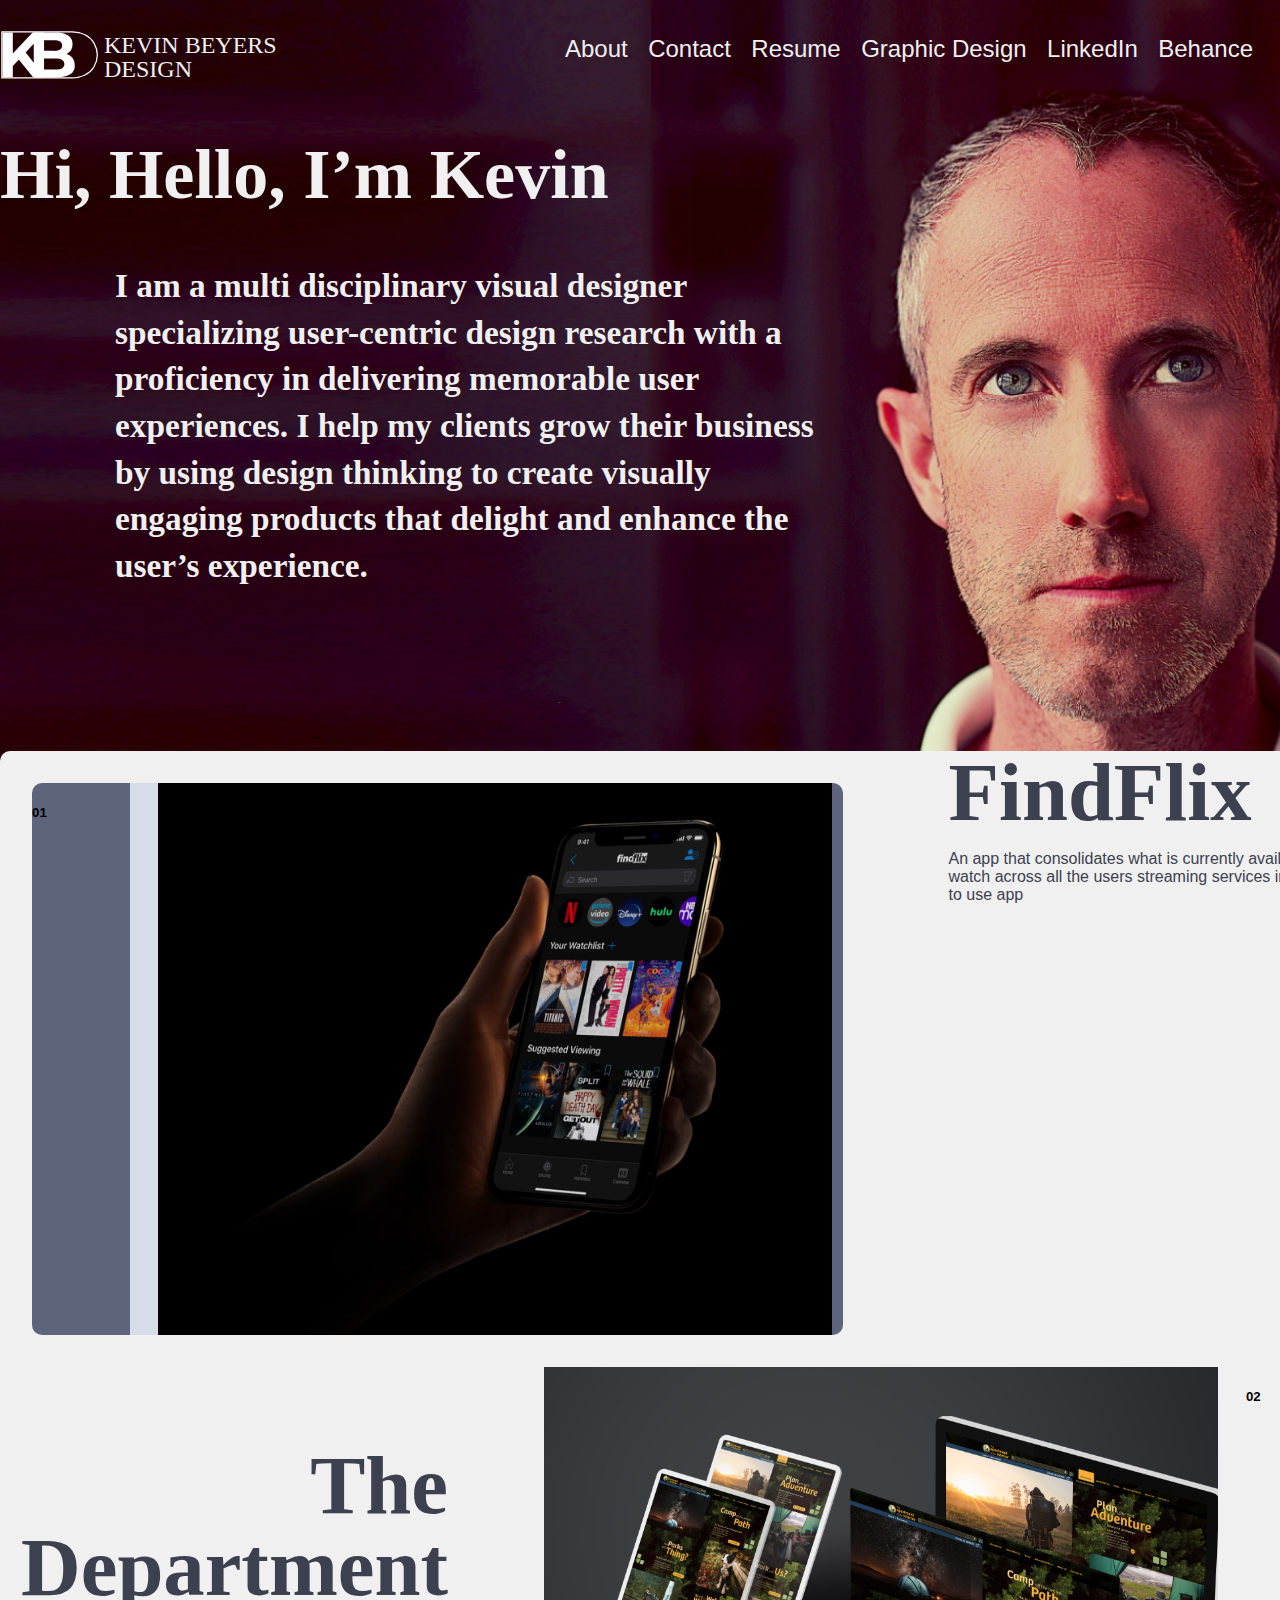
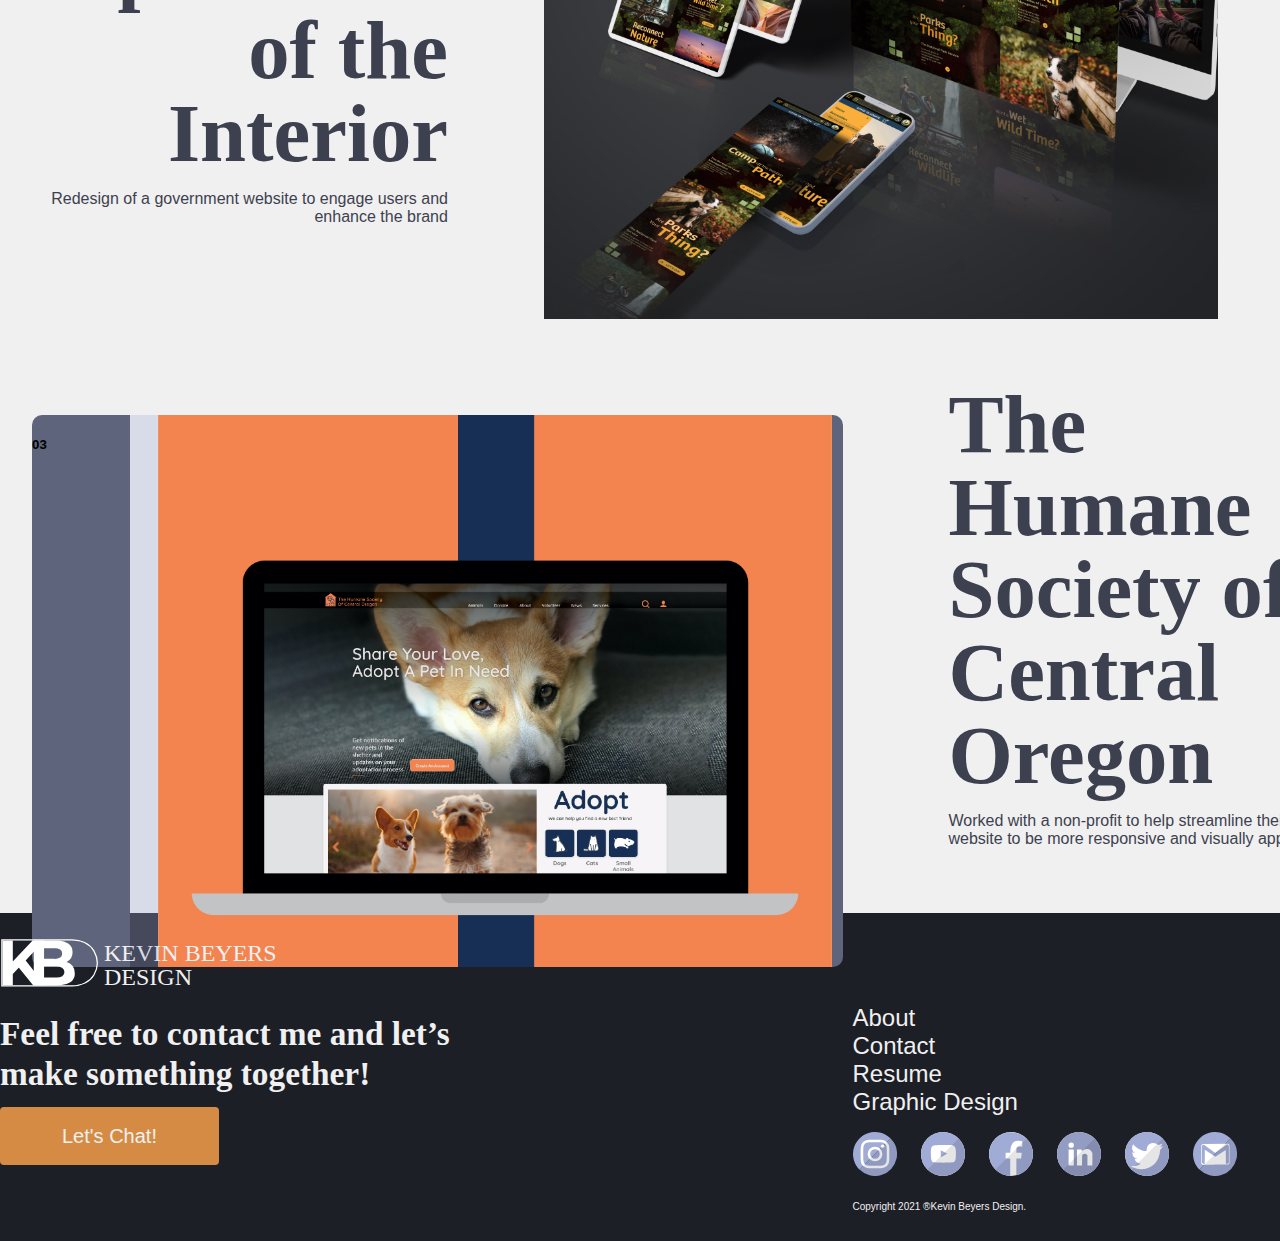
==== commit aaf0a4f5: "Update 033121" ====
--- a/index.html
+++ b/index.html
@@ -54,33 +54,38 @@
 				<div id="portfolioGrid">
 	            <div id="findFlix" class= "portfolioGridArea">
 					<div id="portfolioSubGrid">
-						<div id="col1" class="portfolioSubGrid"></div>
+						<div id="col1" class="portfolioSubGrid"><h5>01</h5></div>
 						<div id="col2" class="portfolioSubGrid"></div>
 						<div id="col3Flix" class="portfolioSubGrid"></div>
 						<div id="col4" class="portfolioSubGrid"></div>
 					</div>
 				</div>
-				<div id="findFlixText" class= "portfolioGridAreaText"><h2>FindFlix</h2><p>An app that consolidates what is currently available to watch across all the users streaming services into an easy to use app</p></div>
+				<div id="findFlixText" class= "portfolioGridAreaText"><div id="gridTextBox"><h2>FindFlix</h2><p>An app that consolidates what is currently available to watch across all the users streaming services into an easy to use app</p>
+					</div>
+				</div>
 	            <div id="doi" class= "portfolioGridArea">
 						<div id="portfolioSubGridRight">
-							<div id="col1" class="portfolioSubGridRight"></div>
+							<div id="col4Doi" class="portfolioSubGridRight"></div>
 							<div id="col2Doi" class="portfolioSubGridRight"></div>
-							<div id="col3" class="portfolioSubGridRight"></div>
-							<div id="col4" class="portfolioSubGridRight"></div>
+							<div id="col3Doi" class="portfolioSubGridRight"></div>
+							<div id="col1Doi" class="portfolioSubGridRight"><h5>02</h5></div>
 						</div>
 					</div>
-				<div id="doiText" class= "portfolioGridAreaTextRight"><h2>The Department of the Interior</h2><p>Redesign of a government website to engage users and enhance the brand
-				</p></div>
+				<div id="doiText" class= "portfolioGridAreaTextRight"><div id="gridTextBox"><h2>The Department of the Interior</h2><p>Redesign of a government website to engage users and enhance the brand
+				</p>
+			</div>
+		</div>
 	            <div id="hsco" class= "portfolioGridArea">
 					<div id="portfolioSubGrid">
-						<div id="col1" class="portfolioSubGrid"></div>
+						<div id="col1" class="portfolioSubGrid"><h5>03</h5></div>
 						<div id="col2" class="portfolioSubGrid"></div>
 						<div id="col3Hsco" class="portfolioSubGrid"></div>
 						<div id="col4" class="portfolioSubGrid"></div>
 					</div>
 				</div>
-				<div id="hscoText" class= "portfolioGridAreaText"><h2>The Humane Society of Central Oregon</h2><p>Worked with a non-profit to help streamline their current website to be more responsive and visually appealing</p></div>
+				<div id="hscoText" class= "portfolioGridAreaText"><div id="gridTextBox"><h2>The Humane Society of Central Oregon</h2><p>Worked with a non-profit to help streamline their current website to be more responsive and visually appealing</p></div>
 		</div>
+			</div>
 			</section>
 			<footer>
 				<div class="footerContainer">
--- a/css/styles.css
+++ b/css/styles.css
@@ -157,18 +157,17 @@
   }
 
 #portfolioGrid {
-  display: grid;
-  justify-content: left;
-  grid-template-rows: 552px;
-  /*grid-template-columns: repeat(2, 1fr);*/
-  /*grid-template-columns:50% 50%;*/
-  grid-gap:2rem;
-  grid-template-areas:
-  "findFlix findFlixText"
-  "doiText doi"
-  "hsco hscoText"
-  ;
-}
+    display: grid;
+    justify-content: left;
+    grid-template-rows: 552px;
+    grid-template-columns: repeat(3, 1fr);
+    grid-gap:2rem;
+    grid-template-areas:
+    "findFlix findFlix findFlixText"
+    "doiText doi doi"
+    "hsco hsco hscoText"
+    ;
+  }
 
 #portfolioSubGrid {
     display: grid;
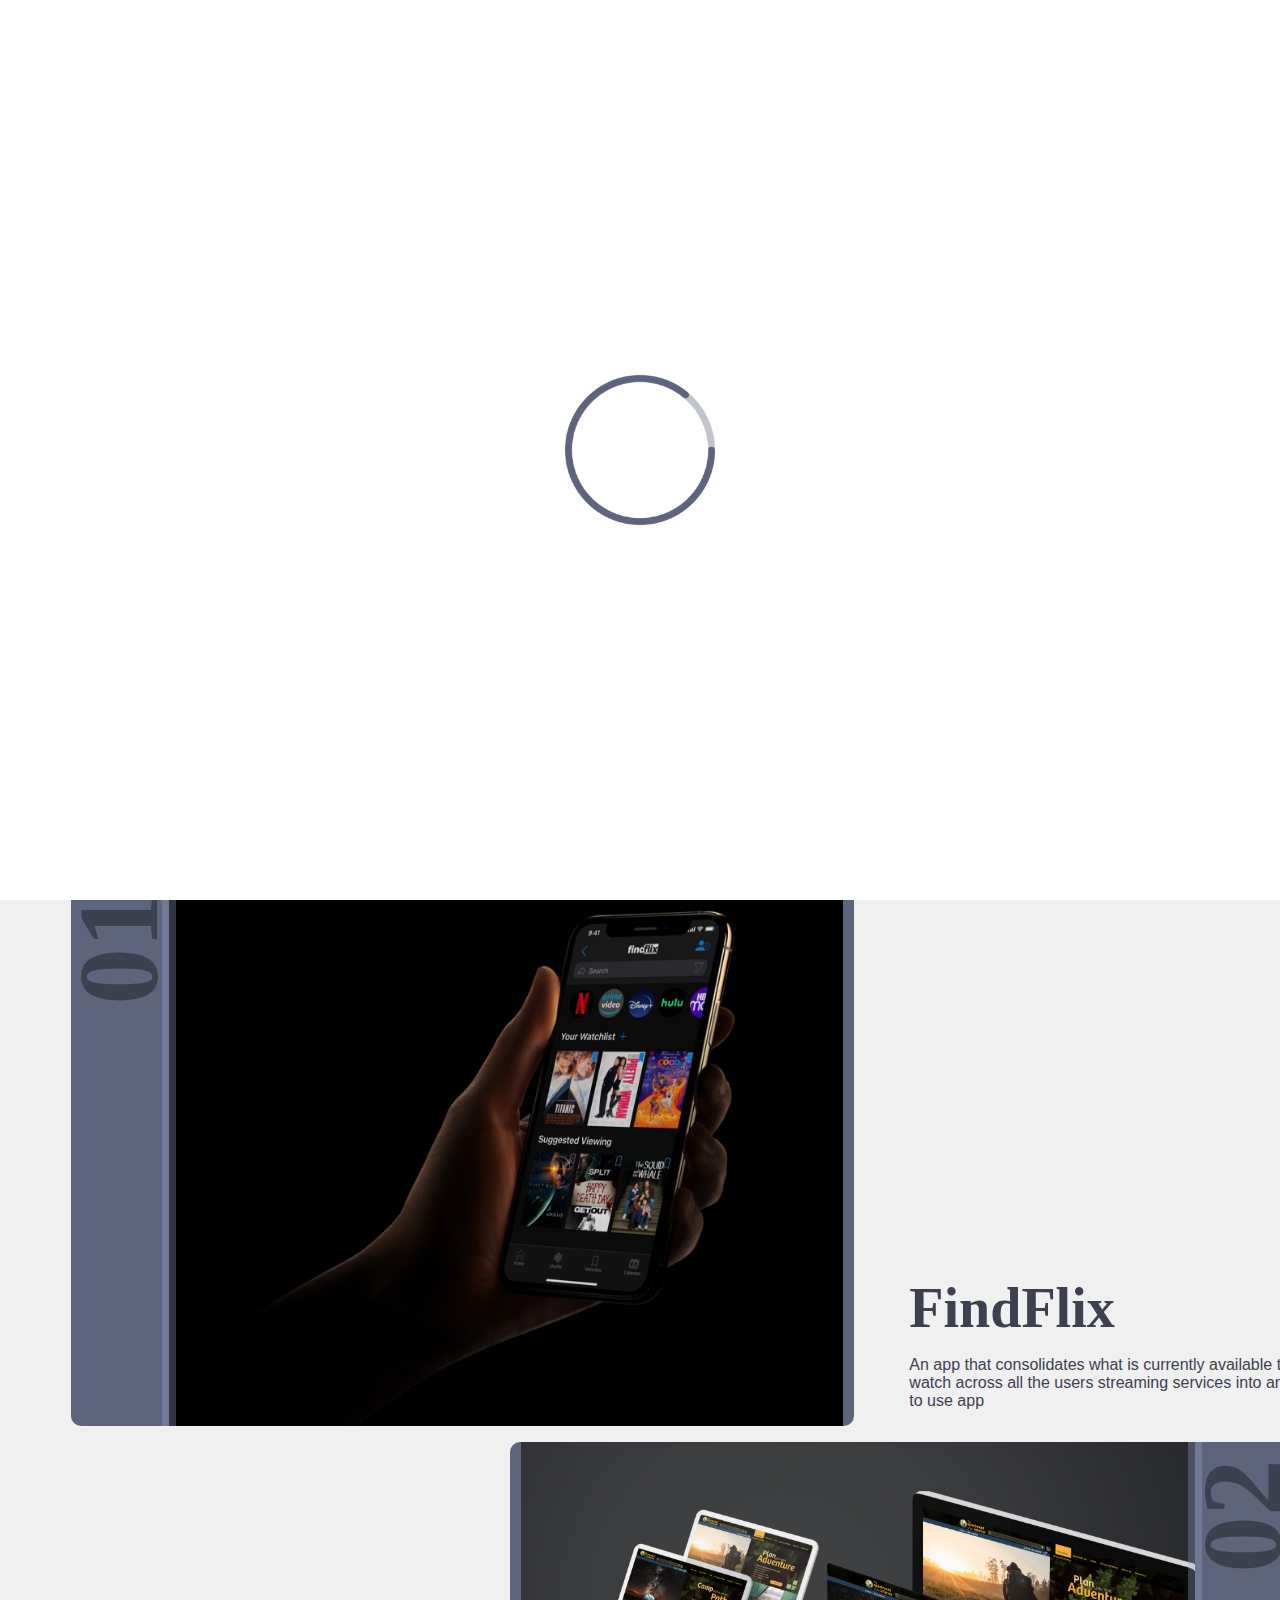
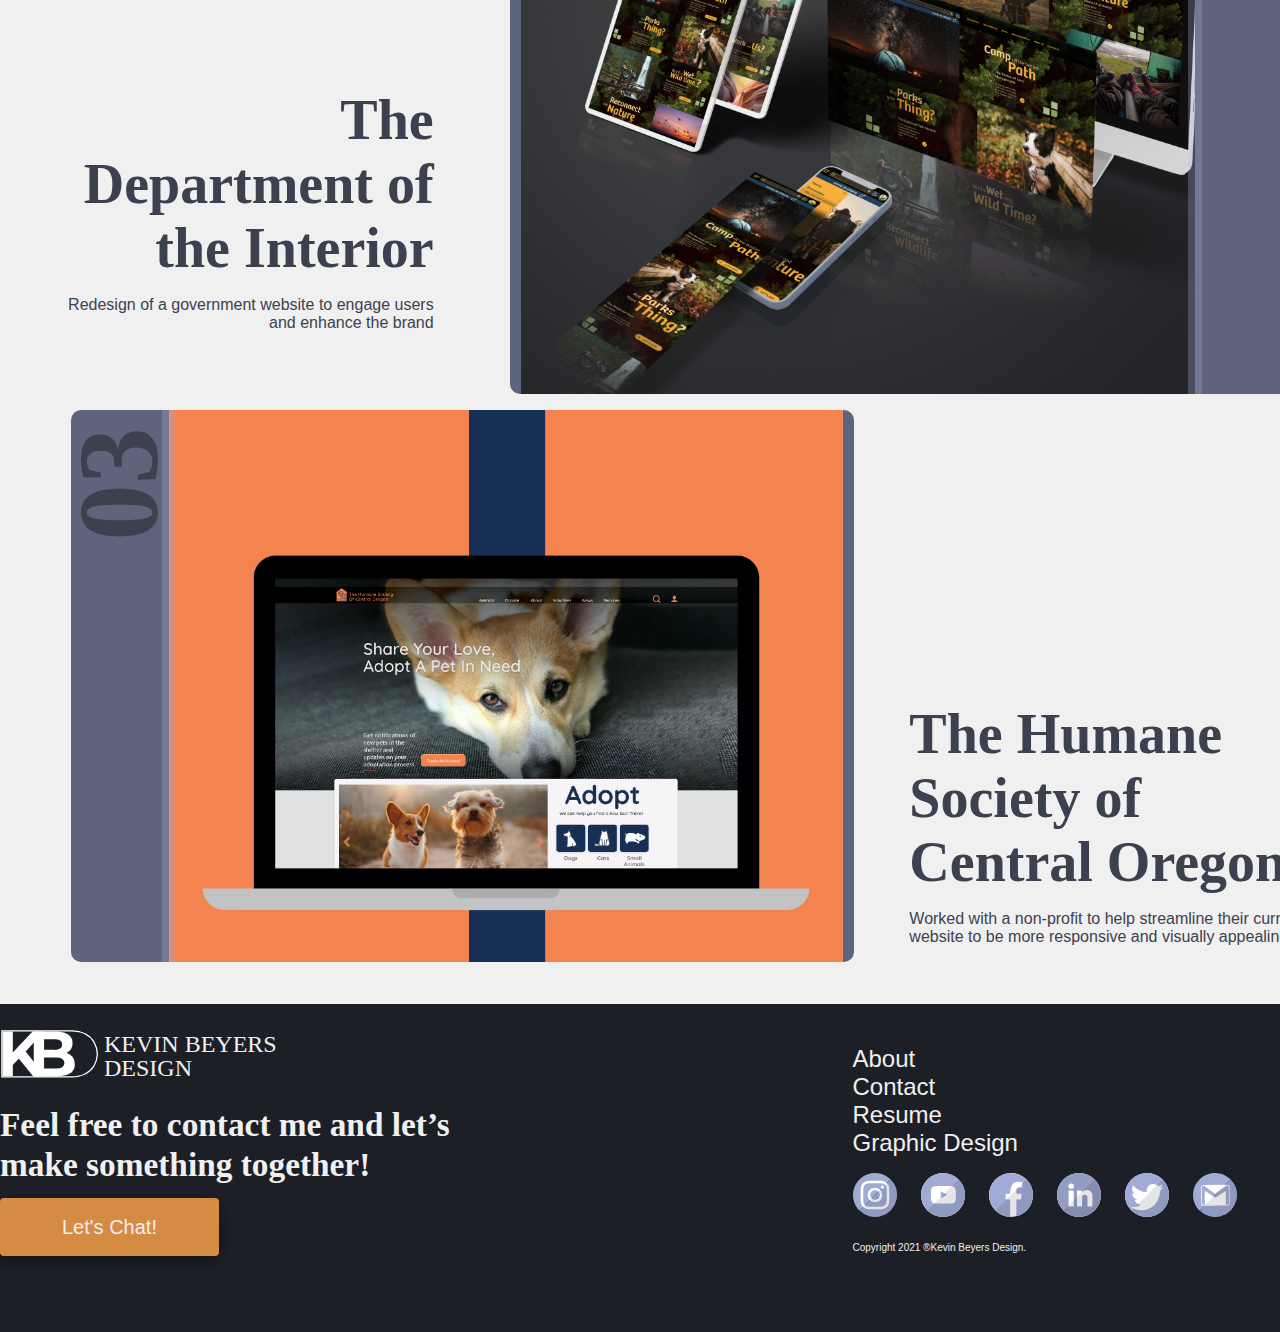
==== commit 20f53e2e: "Added HotJar" ====
--- a/index.html
+++ b/index.html
@@ -2,11 +2,23 @@
 <html>
 <head>
 <meta charset="UTF-8">
+<meta name="viewport" content="width=device-width, initial-scale=1, minimum-scale=1" />
 <title>Kevin Beyers Design - UX UI Design Portfolio</title>
 <script src="https://ajax.googleapis.com/ajax/libs/jquery/3.5.1/jquery.min.js"></script>
 	<script type="text/javascript" src="js/scripts.js"></script>
 	<link rel="preconnect" href="https://fonts.gstatic.com">
 <link href="css/styles.css" rel="stylesheet" type="text/css">
+<!-- Hotjar Tracking Code for https://attaboydesign.github.io/My_Second_Repo/ -->
+<script>
+    (function(h,o,t,j,a,r){
+        h.hj=h.hj||function(){(h.hj.q=h.hj.q||[]).push(arguments)};
+        h._hjSettings={hjid:2350835,hjsv:6};
+        a=o.getElementsByTagName('head')[0];
+        r=o.createElement('script');r.async=1;
+        r.src=t+h._hjSettings.hjid+j+h._hjSettings.hjsv;
+        a.appendChild(r);
+    })(window,document,'https://static.hotjar.com/c/hotjar-','.js?sv=');
+</script>
 </head>
 
 <body>
@@ -16,8 +28,9 @@
 			<header>
 				<div class="navBar">
         		<a href="index.html" class="logoBox"><img src="images/KBD Logo.svg" alt="Keving Beyers design ux ui logo" class="for-mob clear-float"/></a>
-				<div class="mobile-view"><img src="images/burger-menu.svg" alt="nav sandwich" width="25"/></div>
+				
         		<nav>
+					<div class="mobile-view"><img src="images/BurgerMenu.svg" alt="nav sandwich" width="25"/></div>
   					<div class="desktop-view">
 						<ul>
               				<li><a href="#" class="nav-menu">About</a></li>
@@ -29,23 +42,25 @@
     					</ul>
 					</div>
 				</nav>
-					<div class="mobile-menu">
-						<div class="mobile-btns">
-							<ul>
-				  			<li><a href="#" class="nav-menu">About</a></li>
-              				<li><a href="#" class="nav-menu">Contact</a></li>
-							<li><a href="#" class="nav-menu">Resume</a></li>
-							<li><a href="#" class="nav-menu">Graphic Design</a></li>
-							<li><a href="#" class="nav-menu">LinkedIn</a></li>
-							<li><a href="#" class="nav-menu">Behance</a></li>
-							</ul>
-						</div>
+				<div class="mobile-menu">
+					<div class="mobile-dropdown">
+						<ul>
+						  <li><a href="#" class="nav-menu">About</a></li>
+						  <li><a href="#" class="nav-menu">Contact</a></li>
+						  <li><a href="#" class="nav-menu">Resume</a></li>
+						  <li><a href="#" class="nav-menu">Graphic Design</a></li>
+						  <li><a href="#" class="nav-menu">LinkedIn</a></li>
+						  <li><a href="#" class="nav-menu">Behance</a></li>
+					  </ul>
 					</div>
+				</div>
             	
 		<section id="heroImage">
         <div id="headline" class="headline"><h1>Hi, Hello, I’m Kevin</h1></div>
+		<div class="test"><h1>Test</h1></div>
 			<div id="subhead" class="subhead"><h4>I am a multi disciplinary visual designer specializing user-centric design research with a proficiency in delivering memorable user experiences. I help my clients grow their business by using design thinking to create visually engaging products that delight and enhance the user’s experience.</h4></div>
 					</div>
+			</div>
 			</div>
 			</section>
 			</header>
@@ -117,5 +132,9 @@
 	
 			</footer>
 		</section>
+		
+		<div class="preloader"><img src="images/preloader.png" alt="Loading"/></div>
+	<script src="https://cdnjs.cloudflare.com/ajax/libs/popper.js/1.14.7/umd/popper.min.js" integrity="sha384-UO2eT0CpHqdSJQ6hJty5KVphtPhzWj9WO1clHTMGa3JDZwrnQq4sF86dIHNDz0W1" crossorigin="anonymous"></script>
+    <script src="https://stackpath.bootstrapcdn.com/bootstrap/4.3.1/js/bootstrap.min.js" integrity="sha384-JjSmVgyd0p3pXB1rRibZUAYoIIy6OrQ6VrjIEaFf/nJGzIxFDsf4x0xIM+B07jRM" crossorigin="anonymous"></script>
 </body>
 </html>
--- a/css/styles.css
+++ b/css/styles.css
@@ -1,6 +1,10 @@
 @charset "UTF-8";
 
 /*Global View*/
+
+.test {
+    display:none;
+}
 
 body {
   font-family: 'Roboto', sans-serif;
@@ -21,8 +25,8 @@
 
 h2 {
 	font-family:'Roboto Slab';
-	font-size: 62pt;
-    line-height: 62pt;
+	font-size: 42pt;
+    line-height: 48pt;
     color : #3D414F;
     margin:0px;
 }
@@ -43,6 +47,17 @@
     margin: 0px;
 }
 
+h5 {
+	font-family:'Roboto Slab';
+    transform: rotate(-90deg);
+	font-size: 85pt;
+    line-height : 85pt;
+    color : #3D414F;
+    margin: 0px;
+    margin-top:25px;
+}
+
+
 p {
     color:#3D414F;
 }
@@ -57,12 +72,12 @@
 
 
 nav {
-    float: right;
+   float: right; 
 }
 
 .logoBox {
 	width : 286px;
-    height : 53px;
+    height : auto;
 }
 
 .mobile-view {
@@ -96,20 +111,6 @@
     background-repeat : no-repeat;
 }
 
-.mobile-menu ul {
-	list-style-type: none;
-}
-
-.mobile-menu {
-    position: absolute;
-    display: none;
-    text-align: center;
-    float: right;
-    margin-top: 4px;
-    margin-right: -32px;
-    z-index: 100
-}
-
 .subhead {
 	padding-left: 115px;
 	width: 700px;
@@ -136,32 +137,33 @@
 
 
 
-main {
+/*main {
     min-height: 800px;
-}
+}*/
 
 #portfolioContainer{
 	border-radius: 10px 10px 0px 0px;
 	width: 1364px;
 	height: 1762px;
 	background-color: #F0F0F0;
+    margin-top: -40px;
 	margin-left: auto;
     margin-right: auto;
+    box-shadow: 0 4px 8px 0 rgba(0, 0, 0, 0.2), 0 6px 20px 0 rgba(0, 0, 0, 0.19);
 }
 
 .portfolioGridArea {
     background-repeat: no-repeat;
     display: grid;
-    justify-content:left;
-    padding:2rem;
+    justify-content:space-evenly;
   }
 
 #portfolioGrid {
     display: grid;
-    justify-content: left;
+    padding:2em;
     grid-template-rows: 552px;
     grid-template-columns: repeat(3, 1fr);
-    grid-gap:2rem;
+    grid-gap:1rem;
     grid-template-areas:
     "findFlix findFlix findFlixText"
     "doiText doi doi"
@@ -171,7 +173,7 @@
 
 #portfolioSubGrid {
     display: grid;
-    grid-template-columns:98px 28px 674px 11px;
+    grid-template-columns:98px 0px 674px 11px;
     grid-template-rows:552px;
     align-items: left;
     grid-template-areas: 
@@ -181,12 +183,17 @@
 
 #portfolioSubGridRight {
     display: grid;
-    grid-template-columns:11px 674px 28px 98px;
+    grid-template-columns:11px 674px 0px 98px;
     grid-template-rows:552px;
     align-items: left;
     grid-template-areas: 
-    "col4 col3 col2 col1"
+    "col4 col2Doi col3Doi col1"
     ;
+}
+
+#gridTextBox {
+    margin-top:200px;
+    align-content: flex-end;
 }
 
 #col1 {
@@ -196,11 +203,30 @@
 
 #col2 {
     background-color: rgba(161, 172, 214, 0.3);
+    margin-left:-7px;
+    margin-right:-7px;
     z-index: 1;
+}
+
+#col1Doi {
+    background-color: #5E647B;
+    border-radius: 0px 10px 10px 0px;
 }
 
 #col3Flix {
     background-image:url("../images/FindFlix_Mockup2.jpg");
+}
+
+#col3Doi {
+    background-color: rgba(161, 172, 214, 0.3);
+    margin-left:-7px;
+    margin-right:-7px;
+    z-index: 100;
+}
+
+
+#col2Doi {
+    background-image:url("../images/DOI Thumb.jpg");
 }
 
 #col4 {
@@ -208,13 +234,16 @@
     border-radius: 0px 10px 10px 0px;
 }
 
-#col2Doi {
-    background-image:url("../images/DOI Thumb.jpg");
-}
+#col4Doi {
+    background-color: #5E647B;
+    border-radius: 10px 0px 0px 10px;
+}
+
 
 .portfolioGridAreaText {
     text-align: left;
-    align-items: center;
+    justify-content:left;
+    align-content: flex-end;
 }
 
 .portfolioGridAreaTextRight {
@@ -226,8 +255,6 @@
 
 #findFlix {
   grid-area: findFlix;
-  
-
 }
 #doi {
   grid-area: doi;
@@ -276,7 +303,7 @@
 #bottomNavRight {
     /*float: right;*/
     padding-left:25%;
-    margin-top:50px;
+    margin-top:0px;
     width: 600px;
     height: auto;
 }
@@ -287,6 +314,7 @@
 	
 }
 #bottomNavRight ul li a {
+    margin-top:0px;
     text-decoration: none;
 	color: #F0F0F0;
     font-size: 24px;
@@ -328,6 +356,7 @@
 	padding-bottom:18px;
 	background-color:#D68B45;
 	border-radius: 4px 4px 4px 4px;
+    box-shadow: 0 4px 8px 0 rgba(0, 0, 0, 0.2), 0 6px 20px 0 rgba(0, 0, 0, 0.19);
 }
 
 .social-icons {
@@ -343,103 +372,131 @@
     margin-top: 21px;
 }
 
+.preloader {
+    position: fixed;
+    width: 100%;
+    height:100vh;
+    z-index:100000;
+    background-color:white;
+    top:0;
+    display:flex;
+    align-items:center;
+    justify-content: center;
+  }
+  
+  .preloader img {
+    animation: spin 3s ease;
+    width: 150px;
+  }
+  
+  @keyframes spin {
+    0% {
+      transform: rotate(0deg);
+    }
+    50% {
+      transform: rotate(360deg);
+    }
+    100% {
+      transform: rotate(720deg);
+    }
+  }
+
+
 /*Tablet View*/
 @media (min-width : 415px ) and ( max-width : 768px ){
-/*	
-.expand   {
-    display: block;
-}
-	
-.mobile-menu ul {
-	list-style-type: none;
-}
-
-.mobile-menu {
-    clear: both;
-    text-align: center;
-    float: right;
-    margin-top: 9px;
-    margin-right: 4px;
-}
-
-
-
-.mobile-view {
-    display: block;
-    float: right;
-    padding-top: 6px;
-}
-.desktop-view 
-	{
-    display: none;
-    padding-top: 26px;
-}
-		
-
-
-.hero-content {
-    margin-right: 25px;
-    margin-left: 25px;
-    margin-top: 48px;
-}
-h1 {
-    font-size : 59px;
-    line-height : 74.2px;
-    color : #F0F0F0;
-}
-.col-md {
-    width: 48%;
+ .for-mob {
+    width: 186px;
     height: auto;
-    margin-top: 1%;
-    margin-right: 1%;
-    margin-bottom: 1%;
-    margin-left: 1%;
-}
-.image-grid {
-    margin-top: -47px;
-    margin-bottom: -37px;
-    padding-bottom: 0px;
-}
-.hero-image {
-    -webkit-box-sizing: content-box;
-    -moz-box-sizing: content-box;
-    box-sizing: content-box;
-    width: auto;
-    height: 467px;
-    background-image: url("../images/Hero Image.jpg");
-    background-position: 57% 0%;
-}
-.hero-content-hr {
-    margin-left: 26px;
-    width: 67%;
-    margin-top: -70px;
-    margin-bottom: 168px;
-}
-	
-	footer {
-    text-align: center;
-    margin-bottom: 67px;
-}
-	
-	.social-icons {
-    clear: none;
-    float: none;
-}
-.social-icons img  {
-    padding-right: 10px;
-}
-.copyright {
-    float: none;
-    clear: both;
-    padding-top: 10px;
-}
-	
-}
-
-/*
+ }
+}
 /*Mobile View*/
-/*
-@media (max-width : 414px ){
+
+@media only screen and (max-width: 414px){
+
+
+    header {
+        padding-bottom: 50%;
+        padding-right: 10px;
+        padding-left:10px;
+        padding-top: 10px;
+    }
+    
+    h1 {
+        font-family:'Roboto Slab';
+        font-size : 39px;
+        line-height: 39px;
+        text-align: center;
+        color : #F0F0F0;
+        margin-bottom:10px;
+        margin-top:15px;
+    }
+    
+    h2 {
+        font-family:'Roboto Slab';
+        font-size: 32pt;
+        line-height: 32pt;
+        color : #3D414F;
+        margin:0px;
+    }
+    
+    h3 {
+        font-family:'Roboto Slab';
+        font-size: 16pt;
+        line-height : 18pt;
+        color : #F0F0F0;
+        margin: 0px;
+        text-align: center;
+    }
+    
+    h4 {
+        font-family:'Roboto Slab';
+        text-align:center;
+        font-size: 16pt;
+        line-height : 18pt;
+        color : #F0F0F0;
+        margin: 0px;
+    }
+    
+    h5 {
+        font-family:'Roboto Slab';
+        transform: rotate(-90deg);
+        font-size: 40pt;
+        line-height : 40pt;
+        color : #3D414F;
+        margin-top:20px;
+    }
+
+    .for-mob {
+        width : 186px;
+        height : auto;
+
+    }
+
+    .subhead {
+        width: auto;
+        height: auto;
+        margin-right:auto;
+        margin-left:auto;
+        padding:10px;
+    }
+    
+    body {
+        background-color: #3D414F;
+        margin-top: 0px;
+        margin-right: 0px;
+        margin-bottom: 0px;
+        margin-left: 0px;
+        padding-bottom: 0px;
+    }
+    .hero-image {
+        height: 622px;
+        background-image: url("../images/hero-image-mobile.jpg");
+        background-repeat: no-repeat;
+        background-size: cover;
+        background-position: center 0%;
+        padding-top: 20px;
+    }
+
 .mobile-view {
     margin-top: 3px;
 	display: block;
@@ -452,72 +509,266 @@
 .expand   {
     display: block;
 }
-
-header a img {
-    width: 83%;
-    height: 83%;
-}
+#portfolioContainer{
+	border-radius: 10px 10px 0px 0px;
+	width: 355px;
+	height: auto;
+	background-color: #F0F0F0;
+	margin-left: auto;
+    margin-right: auto;
+    box-shadow: 0 4px 8px 0 rgba(0, 0, 0, 0.2), 0 6px 20px 0 rgba(0, 0, 0, 0.19);
+}
+
+.portfolioGridArea {
+    background-repeat: no-repeat;
+    display: grid;
+    width: 340px;
+  }
+
+#portfolioGrid {
+    display: grid;
+    padding:.5em;
+    grid-template-rows: auto;
+    grid-template-columns: 1fr;
+    grid-gap:.5rem;
+    grid-template-areas:
+    "findFlix"
+    "findFlixText"
+    "doi"
+    "doiText"
+    "hsco"
+    "hscoText"
+    ;
+  }
+
+#portfolioSubGrid {
+    display: grid;
+    grid-template-columns:42.55px 0px 292.63px 4.78px;
+    grid-template-rows:240px;
+    grid-template-areas: 
+    "col1 col2 col3 col4"
+    ;
+}
+
+#portfolioSubGridRight {
+    display: grid;
+    grid-template-columns:4.78px 292.63px 0px 42.55px;
+    grid-template-rows:240px;
+    align-items: left;
+    grid-template-areas: 
+    "col4 col2Doi col3Doi col1"
+    ;
+}
+
+#gridTextBox {
+    margin-top:10px;
+    align-content: flex-end;
+    text-align: center;
+}
+
+#col1 {
+    background-color: #5E647B;
+    border-radius: 10px 0px 0px 10px;
+}
+
+#col2 {
+    background-color: rgba(161, 172, 214, 0.3);
+    margin-left:-7px;
+    margin-right:-7px;
+    z-index: 1;
+}
+
+#col1Doi {
+    background-color: #5E647B;
+    border-radius: 0px 10px 10px 0px;
+}
+
+#col3Flix {
+    background-image:url("../images/FindFlix_Mockup2.jpg");
+    background-repeat: no-repeat;
+    background-size: cover;
+    background-position: center 0%;
+}
+
+#col3Doi {
+    background-color: rgba(161, 172, 214, 0.3);
+    margin-left:-7px;
+    margin-right:-7px;
+    z-index: 100;
+}
+
+
+#col2Doi {
+    background-image:url("../images/DOI Thumb.jpg");
+    background-repeat: no-repeat;
+    background-size: cover;
+    background-position: center 0%;
+}
+
+#col4 {
+    background-color: #5E647B;
+    border-radius: 0px 10px 10px 0px;
+}
+
+#col4Doi {
+    background-color: #5E647B;
+    border-radius: 10px 0px 0px 10px;
+}
+
+
+.portfolioGridAreaText {
+    text-align: left;
+    justify-content:left;
+    align-content: flex-end;
+    min-height: fit-content;
+    width: 340px;
+}
+
+.portfolioGridAreaTextRight {
+    text-align: Right;
+    padding-right:21px;
+    padding-left:21px;
+    align-content: center;
+}
+
+#findFlix {
+  grid-area: findFlix;
+}
+#doi {
+  grid-area: doi;
+}
+
+#hsco {
+  grid-area: hsco;
+}
+#col3Hsco{
+    background-image:url("../images/HSCO Thumb.jpg");
+    background-repeat: no-repeat;
+    background-size: cover;
+    background-position: center 0%;
+}
+
+
+footer{
+    padding-top: 25px;
+    background-color: #1D1F26;
+    padding-left:10px;
+    padding-right:10px;
+    padding-bottom: 25px;
+    justify-content: center;
+}
+
+.footerContainer {
+ 
+	width: auto;
+	height: auto;
+	margin-left: auto;
+    margin-right: auto;
+}
+
+
+
+#bottomGridContainer {
+  display:grid;
+  grid-template-columns: 1fr;
+  grid-template-rows: 200px;
+  /*justify-content:center;*/
+}
+
+
+#bottomLogoContainer {
+	background-image: url("../images/KBD Logo.svg");
+    background-repeat: no-repeat;
+    background-position: center 0%;
+	width:auto;
+	height:53px;
+    margin-bottom: 10px;
+}
+
+.bottomLogoText {
+    width: auto;
+	height: auto;
+}
+
+#bottomNavRight {
+    /*float: right;*/
+    margin:0px;
+    height: auto;
+    width:auto;
+    padding:0px;
+    justify-content: center;
+    text-align: center;
+}
+
+#bottomNavRight ul li {
+    list-style-type: none;
+    display:block;
 	
-.desktop-view ul li {
-    display: block;
-}
-.hero-image {
-    height: 476px;
-    background-image: url("../images/Hero Image.jpg");
-}
-.hero-content {
-    margin-right: 0px;
-    margin-left: 0px;
-    text-align: center;
-    margin-top: 4px;
-	}
-.hero-content hr {
-    display: none;
-}
-
-h1 {
-    font-size : 40px;
-    line-height : 41.2px;
+}
+#bottomNavRight ul li a {
+    margin-top:0px;
+    text-decoration: none;
+	color: #F0F0F0;
+    font-size: 24px;
+    margin-left:0px;
+    margin-right:0px;
+    padding-left:0px;
+    padding-right:0px;
+
+  
+}
+
+#bottomGrid {
+    align-items:center;
+    justify-content: center;
+}
+
+h3 {
+    margin:0px;
+    margin-bottom:31px;
+}
+
+ul {
+    padding-left:0px;
+    padding-right:0px;
+}
+
+.bottomNavMenu {
+    padding-left:0px;
+    padding-right:0px;
+}
+
+
+.chatButton {
+	color: #F0F0F0;
+	align-content: center;
+	text-align: center;
+	font-size:20px;
+	text-decoration: none;
+	width:214px;
+	height:49px;
+	padding-left:62px;
+	padding-right:62px;
+	padding-top:18px;
+	padding-bottom:18px;
+    margin-left: 68px;
+    margin-right: 68px;
+	background-color:#D68B45;
+	border-radius: 4px 4px 4px 4px;
+    box-shadow: 0 4px 8px 0 rgba(0, 0, 0, 0.2), 0 6px 20px 0 rgba(0, 0, 0, 0.19);
+}
+
+.social-icons {
+    margin-top: 0px;
+}
+.social-icons img  {
+    padding-right: 14px;
+}
+.copyright {
+    float: center;
+    font-size : 10px;
     color : #F0F0F0;
-    margin-bottom: 29px;
-}
-.hero-content img.float-left {
-    margin-left: 52px;
-    clear: both;
-    float: left;
-}
-.col-xs {
-    width: 98%;
-    height: auto;
-    margin-top: 1%;
-    margin-right: 1%;
-    margin-bottom: 1%;
-    margin-left: 1%;
-}
-.image-grid {
-    margin-top: 226px;
-    margin-bottom: -54px;
-}
-.hero-content-hr {
-    display: none;
-}
-		footer {
-    text-align: center;
-    padding-bottom: 30px;
-}
-	
-	.social-icons {
-    margin-top: 5px;
-    clear: none;
-    float: none;
-}
-.social-icons img  {
-    padding-right: 10px;
-}
-.copyright {
-    float: none;
-    clear: both;
-    padding-top: 10px;
-}
-
-}
+    margin-top: 21px;
+}
+
+}
